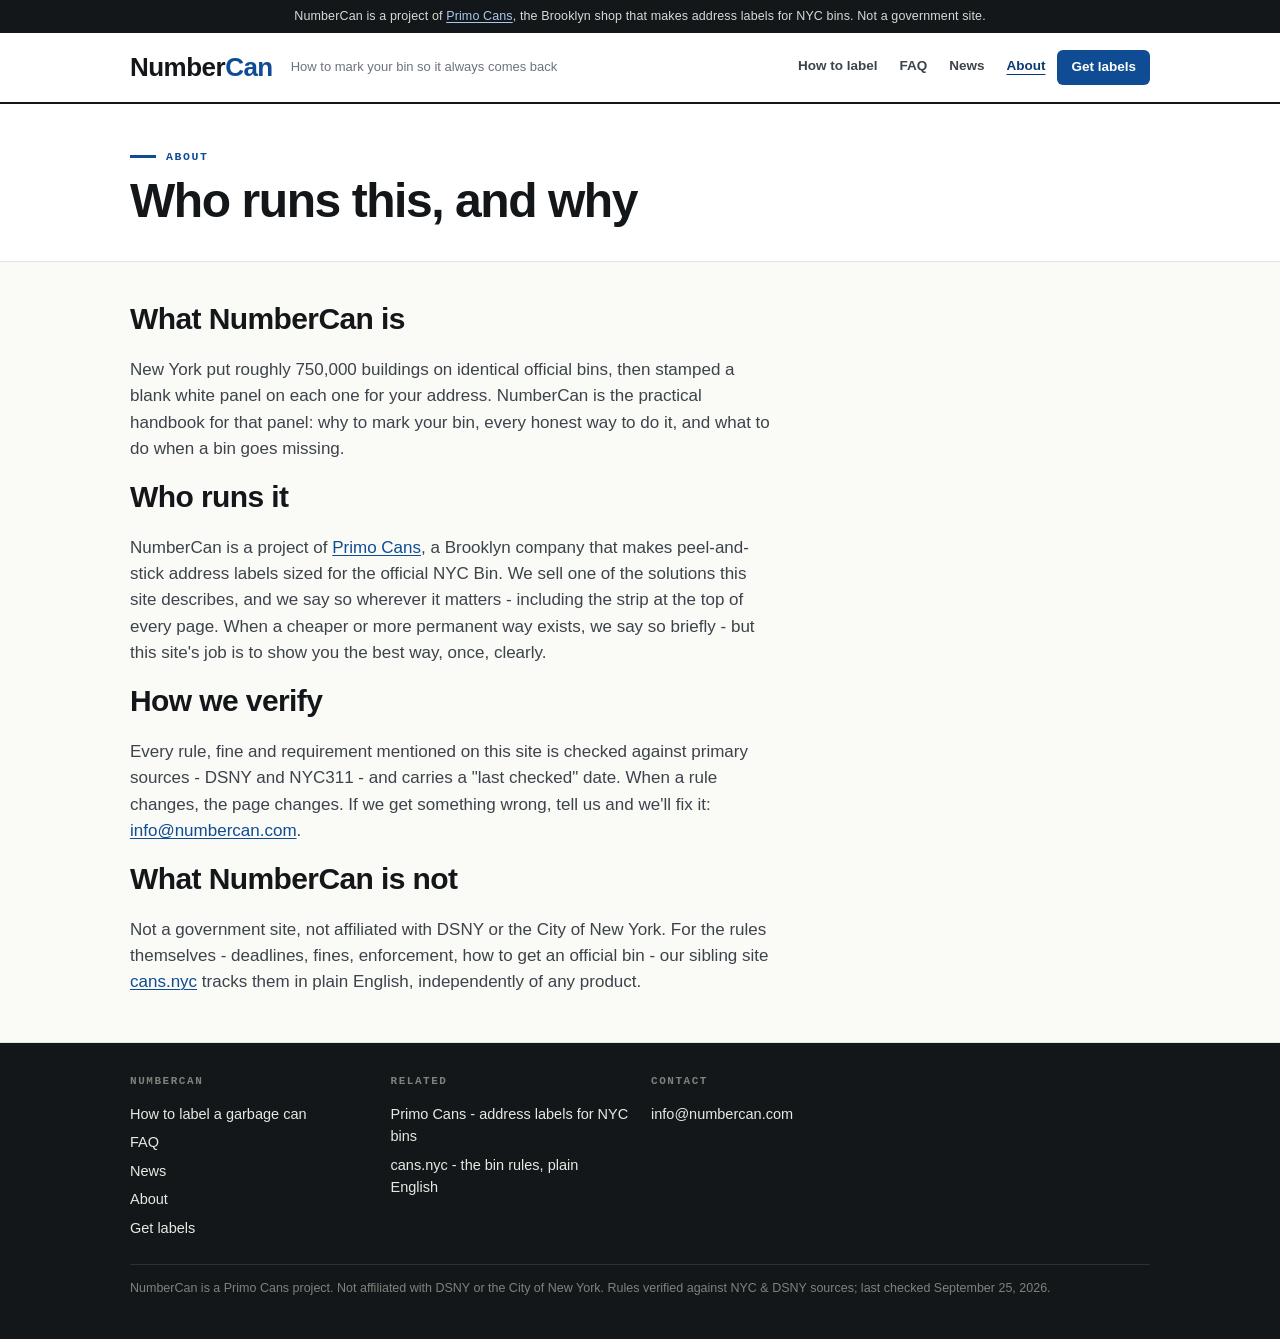
==== about/index.html @ 7d8709b4 "Create index.html" ====
<!DOCTYPE html>
<html lang="en">
<head>
<meta charset="utf-8">
<meta name="viewport" content="width=device-width,initial-scale=1">
<title>About NumberCan | Who Runs This Site and Why</title>
<meta name="description" content="NumberCan is a Primo Cans project: the practical handbook for marking and numbering garbage bins in NYC. Who runs it, why it exists, and how we verify what we publish.">
<link rel="canonical" href="https://numbercan.com/about/">
<meta property="og:type" content="website">
<meta property="og:title" content="About NumberCan">
<meta property="og:description" content="Who runs this site and why.">
<meta property="og:url" content="https://numbercan.com/about/">
<link rel="stylesheet" href="/assets/style.css">
<script type="application/ld+json">
{"@context":"https://schema.org","@type":"AboutPage","name":"About NumberCan","url":"https://numbercan.com/about/",
 "mainEntity":{"@type":"Organization","name":"NumberCan","url":"https://numbercan.com/","parentOrganization":{"@type":"Organization","name":"Primo Cans","url":"https://primocans.com/"}}}
</script>
</head>
<body>
<div class="disclosure">NumberCan is a project of <a href="https://primocans.com/">Primo Cans</a>, the Brooklyn shop that makes address labels for NYC bins. Not a government site.</div>
<header class="sitehead">
  <div class="wrap">
    <a class="brand" href="/">Number<span class="dot">Can</span></a>
    <span class="siteline">How to mark your bin so it always comes back</span>
    <nav class="mainnav">
      <a href="/how-to-label-a-garbage-can/">How to label</a>
      <a href="/faq/">FAQ</a>
      <a href="/news/">News</a>
      <a class="on" href="/about/">About</a>
      <a class="cta" href="/get-labels/">Get labels</a>
    </nav>
  </div>
</header>

<section class="hero">
  <div class="wrap">
    <p class="eyebrow">About</p>
    <h1>Who runs this, and why</h1>
  </div>
</section>

<section class="section">
  <div class="wrap">
    <h2>What NumberCan is</h2>
    <p>New York put roughly 750,000 buildings on identical official bins, then stamped a blank white panel on each one for your address. NumberCan is the practical handbook for that panel: why to mark your bin, every honest way to do it, and what to do when a bin goes missing.</p>

    <h2>Who runs it</h2>
    <p>NumberCan is a project of <a href="https://primocans.com/">Primo Cans</a>, a Brooklyn company that makes peel-and-stick address labels sized for the official NYC Bin. We sell one of the solutions this site describes, and we say so wherever it matters - including the strip at the top of every page. When a cheaper or more permanent way exists, we say so briefly - but this site's job is to show you the best way, once, clearly.</p>

    <h2>How we verify</h2>
    <p>Every rule, fine and requirement mentioned on this site is checked against primary sources - DSNY and NYC311 - and carries a "last checked" date. When a rule changes, the page changes. If we get something wrong, tell us and we'll fix it: <a href="mailto:info@numbercan.com">info@numbercan.com</a>.</p>

    <h2>What NumberCan is not</h2>
    <p>Not a government site, not affiliated with DSNY or the City of New York. For the rules themselves - deadlines, fines, enforcement, how to get an official bin - our sibling site <a href="https://cans.nyc/">cans.nyc</a> tracks them in plain English, independently of any product.</p>
  </div>
</section>

<footer class="sitefoot">
  <div class="wrap">
    <div>
      <h4>NumberCan</h4>
      <a href="/how-to-label-a-garbage-can/">How to label a garbage can</a>
      <a href="/faq/">FAQ</a>
      <a href="/news/">News</a>
      <a href="/about/">About</a>
      <a href="/get-labels/">Get labels</a>
    </div>
    <div>
      <h4>Related</h4>
      <a href="https://primocans.com/">Primo Cans - address labels for NYC bins</a>
      <a href="https://cans.nyc/">cans.nyc - the bin rules, plain English</a>
    </div>
    <div>
      <h4>Contact</h4>
      <a href="mailto:info@numbercan.com">info@numbercan.com</a>
    </div>
    <p class="fineline">NumberCan is a Primo Cans project. Not affiliated with DSNY or the City of New York. Rules verified against NYC &amp; DSNY sources; last checked September 25, 2026.</p>
  </div>
</footer>
</body>
</html>
---- assets/style.css ----
/* NumberCan - sibling of cans.nyc: same wayfinding clarity, blue signage accent. */
:root{
  --ink:#14171a; --ink-soft:#3c434a; --ink-faint:#6b7280;
  --paper:#fafaf7; --card:#ffffff; --line:#e2e4e0;
  --blue:#0f4c94; --blue-deep:#0a3a75; --blue-wash:#eef3fa;
  --amber:#b45309; --amber-wash:#fdf6ec;
  --mono:ui-monospace,'SF Mono','Cascadia Mono',Menlo,Consolas,monospace;
  --sans:-apple-system,BlinkMacSystemFont,'Helvetica Neue',Helvetica,Arial,sans-serif;
}
*{box-sizing:border-box;margin:0;padding:0}
html{-webkit-text-size-adjust:100%}
body{font-family:var(--sans);background:var(--paper);color:var(--ink);font-size:17px;line-height:1.55;-webkit-font-smoothing:antialiased}
a{color:var(--blue);text-decoration-thickness:1px;text-underline-offset:2px}
a:hover{color:var(--blue-deep)}
.wrap{max-width:1060px;margin:0 auto;padding:0 20px}

.disclosure{background:var(--ink);color:#d7dad4;font-size:12.5px;padding:7px 20px;text-align:center;letter-spacing:.01em}
.disclosure a{color:#a8c8f0}

.sitehead{border-bottom:2px solid var(--ink);background:var(--card)}
.sitehead .wrap{display:flex;align-items:center;gap:18px;padding-top:14px;padding-bottom:14px;flex-wrap:wrap}
.brand{font-size:26px;font-weight:800;letter-spacing:-.02em;color:var(--ink);text-decoration:none}
.brand .dot{color:var(--blue)}
.siteline{font-size:13px;color:var(--ink-faint);flex:1;min-width:150px}
.mainnav{display:flex;gap:2px;flex-wrap:wrap}
.mainnav a{font-size:13.5px;font-weight:600;color:var(--ink-soft);text-decoration:none;padding:6px 10px;border-radius:4px}
.mainnav a:hover{background:var(--blue-wash);color:var(--blue-deep)}
.mainnav a.on{color:var(--blue-deep);text-decoration:underline;text-underline-offset:4px}
.mainnav a.cta{background:var(--blue);color:#fff;border-radius:6px;padding:7px 14px}
.mainnav a.cta:hover{background:var(--blue-deep)}

.eyebrow{font-family:var(--mono);font-size:11.5px;font-weight:600;letter-spacing:.14em;text-transform:uppercase;color:var(--blue);display:flex;align-items:center;gap:10px;margin:0 0 10px}
.eyebrow::before{content:"";width:26px;height:3px;background:var(--blue)}

.hero{padding:44px 0 34px;border-bottom:1px solid var(--line);background:var(--card)}
.hero h1{font-size:clamp(30px,5.4vw,48px);line-height:1.08;letter-spacing:-.03em;font-weight:800;max-width:20ch}
.hero .lede{font-size:clamp(17px,2.4vw,20px);color:var(--ink-soft);max-width:60ch;margin-top:14px}
.verifyline{margin-top:18px;font-size:13px;color:var(--ink-faint)}

.section{padding:34px 0;border-bottom:1px solid var(--line)}
.section h2{font-size:clamp(22px,3.4vw,30px);letter-spacing:-.02em;font-weight:800;margin-bottom:14px;max-width:26ch}
.section h3{font-size:19px;font-weight:750;margin:22px 0 8px}
.section p{max-width:68ch;margin-bottom:12px;color:var(--ink-soft)}
.section p strong, .section li strong{color:var(--ink)}
.section ul{padding-left:22px;color:var(--ink-soft);max-width:66ch}
.section li{margin-bottom:8px}

.cards{display:grid;grid-template-columns:repeat(auto-fit,minmax(250px,1fr));gap:14px;margin-top:18px}
.cardbox{background:var(--card);border:1px solid var(--line);border-top:3px solid var(--blue);border-radius:8px;padding:18px}
.cardbox h3{margin:0 0 6px;font-size:17px;font-weight:750}
.cardbox p{font-size:15px;color:var(--ink-soft);margin:0}

.tablewrap{overflow-x:auto;margin:16px 0}
table{width:100%;border-collapse:collapse;background:var(--card);font-size:15px}
th{font-family:var(--mono);font-size:11.5px;letter-spacing:.08em;text-transform:uppercase;text-align:left;color:var(--ink-faint);padding:10px 12px;border-bottom:2px solid var(--ink)}
td{padding:11px 12px;border-bottom:1px solid var(--line);color:var(--ink-soft);vertical-align:top}
td:first-child{color:var(--ink);font-weight:650}
tr.pick td{background:var(--blue-wash)}

.note{background:var(--blue-wash);border-left:4px solid var(--blue);border-radius:0 8px 8px 0;padding:14px 18px;margin:16px 0;max-width:68ch}
.note.warn{background:var(--amber-wash);border-left-color:var(--amber)}
.note p{font-size:15px;margin:0}

.steps{counter-reset:step;list-style:none;padding:0;max-width:66ch}
.steps li{counter-increment:step;position:relative;padding:0 0 16px 52px;color:var(--ink-soft)}
.steps li::before{content:counter(step);position:absolute;left:0;top:2px;width:34px;height:34px;background:var(--ink);color:#fff;border-radius:50%;display:flex;align-items:center;justify-content:center;font-weight:800;font-size:16px}
.steps li strong{color:var(--ink)}

.qa{background:var(--card);border:1px solid var(--line);border-radius:8px;padding:18px 20px;margin-bottom:12px;max-width:72ch}
.qa h2{font-size:18px;font-weight:750;margin:0 0 8px;letter-spacing:-.01em}
.qa p{font-size:15.5px;margin:0 0 8px}
.qa p:last-child{margin-bottom:0}

.btn{display:inline-block;background:var(--blue);color:#fff;text-decoration:none;font-weight:700;font-size:16px;padding:13px 26px;border-radius:8px;margin:8px 0}
.btn:hover{background:var(--blue-deep);color:#fff}
.btn.dark{background:var(--ink)}
.btn.dark:hover{background:#000}

.srcs{font-size:14px;color:var(--ink-faint);max-width:68ch;margin-top:22px;border-top:1px solid var(--line);padding-top:14px}

.sitefoot{background:var(--ink);color:#b9beb9;padding:30px 0 40px;margin-top:0}
.sitefoot .wrap{display:grid;grid-template-columns:repeat(auto-fit,minmax(220px,1fr));gap:22px}
.sitefoot h4{font-family:var(--mono);font-size:11px;letter-spacing:.14em;text-transform:uppercase;color:#7c837c;margin-bottom:10px}
.sitefoot a{color:#e6e9e2;text-decoration:none;display:block;font-size:14.5px;padding:3px 0}
.sitefoot a:hover{color:#a8c8f0}
.sitefoot .fineline{grid-column:1/-1;border-top:1px solid #2c3033;padding-top:14px;font-size:12.5px;color:#7c837c}

@media (max-width:640px){
  table{font-size:13.5px}
  th,td{padding:8px 7px}
  .hero h1{font-size:30px}
}
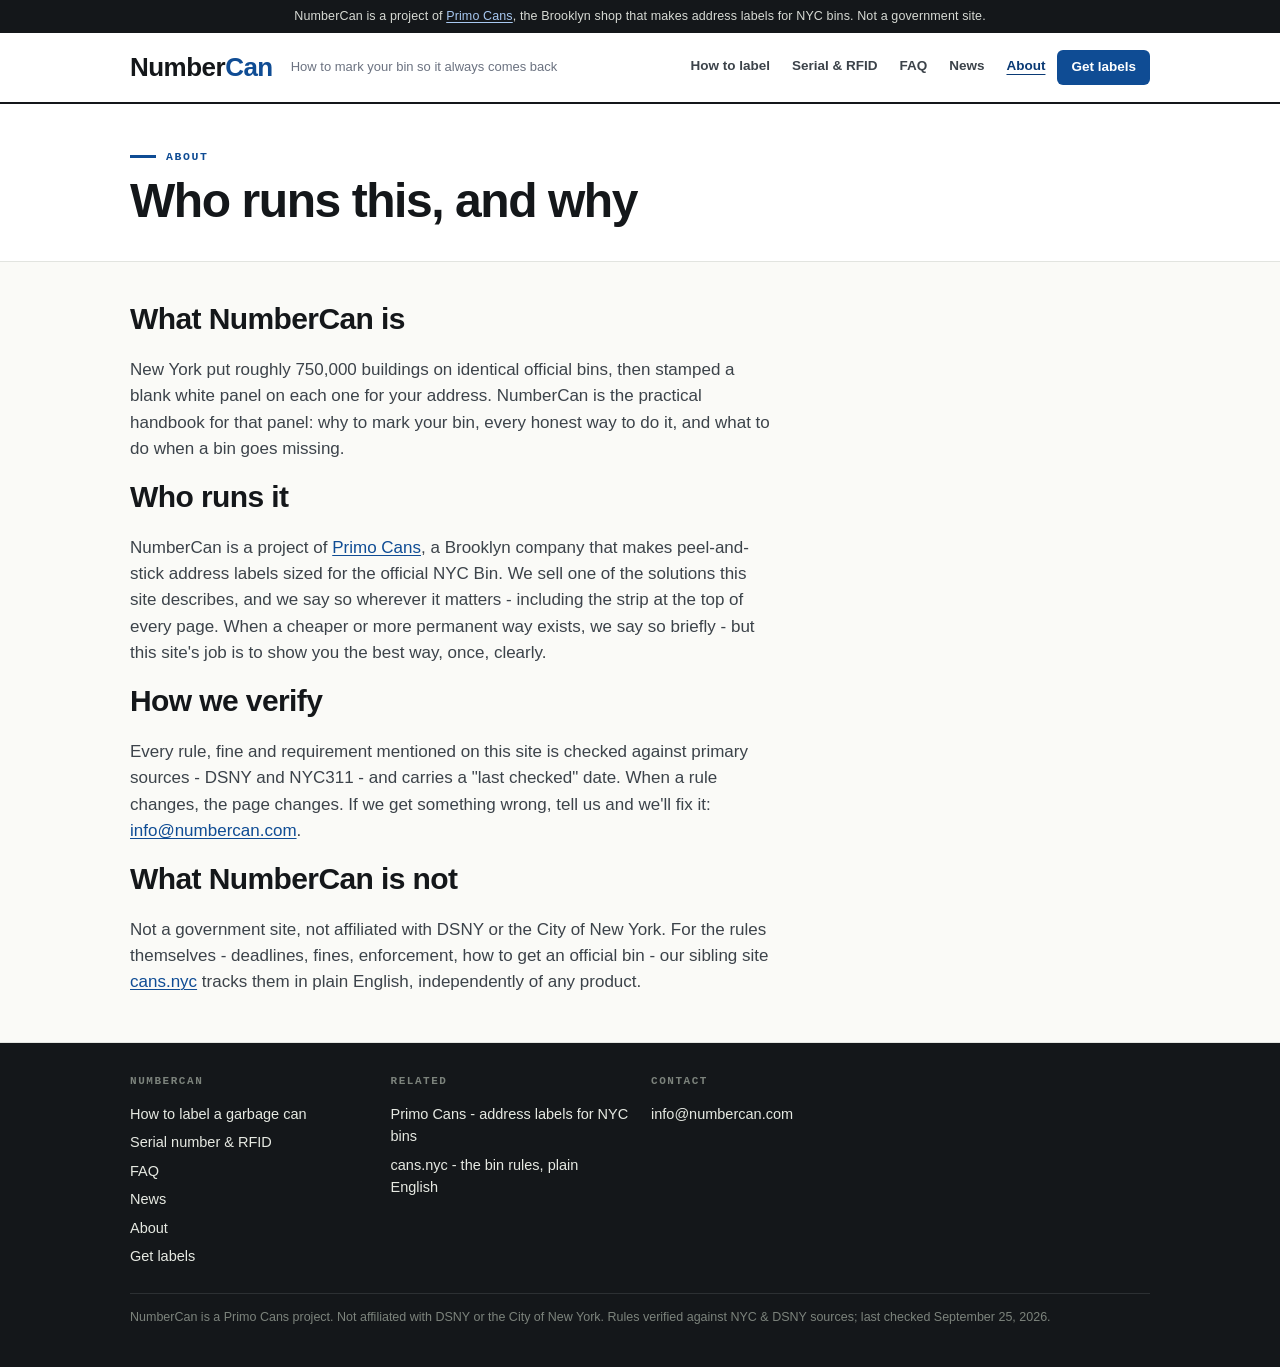
==== commit 6a939730: "Update index.html" ====
--- a/about/index.html
+++ b/about/index.html
@@ -24,6 +24,7 @@
     <span class="siteline">How to mark your bin so it always comes back</span>
     <nav class="mainnav">
       <a href="/how-to-label-a-garbage-can/">How to label</a>
+      <a href="/nyc-bin-serial-rfid/">Serial &amp; RFID</a>
       <a href="/faq/">FAQ</a>
       <a href="/news/">News</a>
       <a class="on" href="/about/">About</a>
@@ -60,6 +61,7 @@
     <div>
       <h4>NumberCan</h4>
       <a href="/how-to-label-a-garbage-can/">How to label a garbage can</a>
+      <a href="/nyc-bin-serial-rfid/">Serial number &amp; RFID</a>
       <a href="/faq/">FAQ</a>
       <a href="/news/">News</a>
       <a href="/about/">About</a>
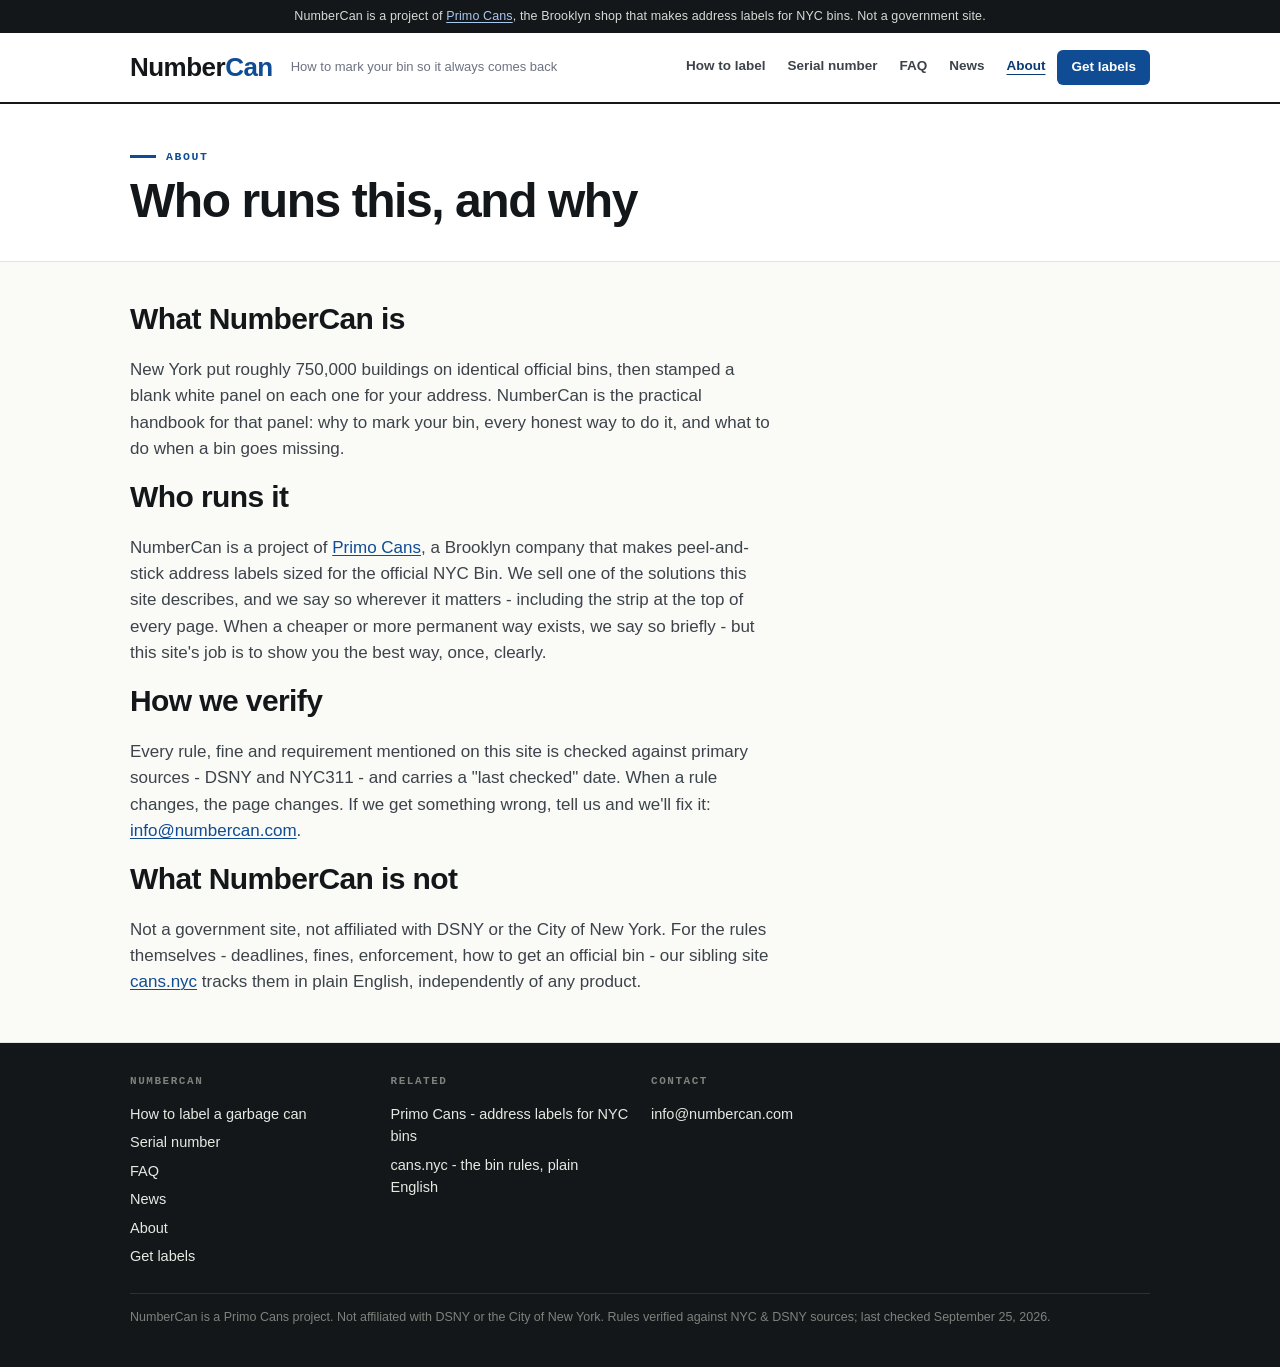
==== commit ffcc74a9: "Remove disputed RFID claims; preserve serial and address guidance" ====
--- a/about/index.html
+++ b/about/index.html
@@ -24,7 +24,7 @@
     <span class="siteline">How to mark your bin so it always comes back</span>
     <nav class="mainnav">
       <a href="/how-to-label-a-garbage-can/">How to label</a>
-      <a href="/nyc-bin-serial-rfid/">Serial &amp; RFID</a>
+      <a href="/nyc-bin-serial-rfid/">Serial number</a>
       <a href="/faq/">FAQ</a>
       <a href="/news/">News</a>
       <a class="on" href="/about/">About</a>
@@ -61,7 +61,7 @@
     <div>
       <h4>NumberCan</h4>
       <a href="/how-to-label-a-garbage-can/">How to label a garbage can</a>
-      <a href="/nyc-bin-serial-rfid/">Serial number &amp; RFID</a>
+      <a href="/nyc-bin-serial-rfid/">Serial number</a>
       <a href="/faq/">FAQ</a>
       <a href="/news/">News</a>
       <a href="/about/">About</a>
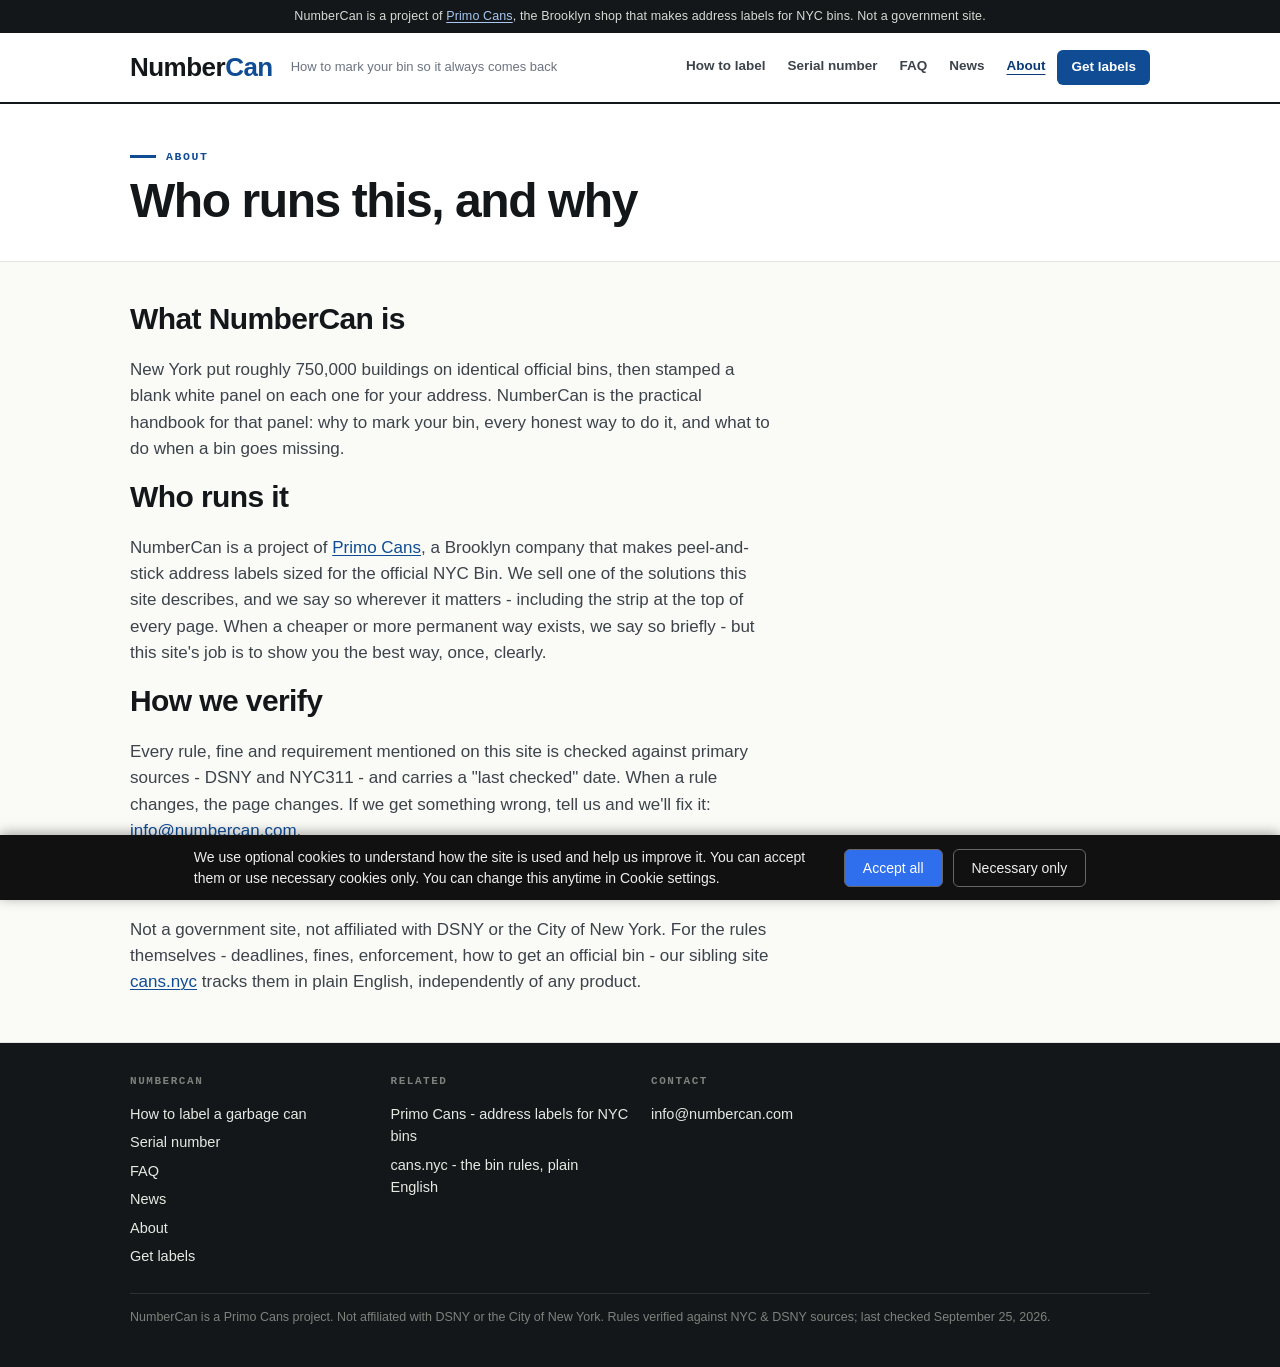
==== commit 1971be50: "Add approved cookie consent loader (basic mode, GA off until accept)" ====
--- a/about/index.html
+++ b/about/index.html
@@ -17,7 +17,7 @@
 </script>
 </head>
 <body>
-<div class="disclosure">NumberCan is a project of <a href="https://primocans.com/">Primo Cans</a>, the Brooklyn shop that makes address labels for NYC bins. Not a government site.</div>
+<div class="disclosure">NumberCan is a project of <a href="https://primocans.com/?utm_source=numbercan.com&utm_medium=feeder-site">Primo Cans</a>, the Brooklyn shop that makes address labels for NYC bins. Not a government site.</div>
 <header class="sitehead">
   <div class="wrap">
     <a class="brand" href="/">Number<span class="dot">Can</span></a>
@@ -46,7 +46,7 @@
     <p>New York put roughly 750,000 buildings on identical official bins, then stamped a blank white panel on each one for your address. NumberCan is the practical handbook for that panel: why to mark your bin, every honest way to do it, and what to do when a bin goes missing.</p>
 
     <h2>Who runs it</h2>
-    <p>NumberCan is a project of <a href="https://primocans.com/">Primo Cans</a>, a Brooklyn company that makes peel-and-stick address labels sized for the official NYC Bin. We sell one of the solutions this site describes, and we say so wherever it matters - including the strip at the top of every page. When a cheaper or more permanent way exists, we say so briefly - but this site's job is to show you the best way, once, clearly.</p>
+    <p>NumberCan is a project of <a href="https://primocans.com/?utm_source=numbercan.com&utm_medium=feeder-site">Primo Cans</a>, a Brooklyn company that makes peel-and-stick address labels sized for the official NYC Bin. We sell one of the solutions this site describes, and we say so wherever it matters - including the strip at the top of every page. When a cheaper or more permanent way exists, we say so briefly - but this site's job is to show you the best way, once, clearly.</p>
 
     <h2>How we verify</h2>
     <p>Every rule, fine and requirement mentioned on this site is checked against primary sources - DSNY and NYC311 - and carries a "last checked" date. When a rule changes, the page changes. If we get something wrong, tell us and we'll fix it: <a href="mailto:info@numbercan.com">info@numbercan.com</a>.</p>
@@ -69,7 +69,7 @@
     </div>
     <div>
       <h4>Related</h4>
-      <a href="https://primocans.com/">Primo Cans - address labels for NYC bins</a>
+      <a href="https://primocans.com/?utm_source=numbercan.com&utm_medium=feeder-site">Primo Cans - address labels for NYC bins</a>
       <a href="https://cans.nyc/">cans.nyc - the bin rules, plain English</a>
     </div>
     <div>
@@ -79,5 +79,11 @@
     <p class="fineline">NumberCan is a Primo Cans project. Not affiliated with DSNY or the City of New York. Rules verified against NYC &amp; DSNY sources; last checked September 25, 2026.</p>
   </div>
 </footer>
+<!-- Cloudflare Web Analytics -->
+<script defer src='https://static.cloudflareinsights.com/beacon.min.js' data-cf-beacon='{"token": "91854858fbcd4bb7b45966d86be08aac"}'></script>
+<!-- End Cloudflare Web Analytics -->
+
+<script>window.__GA_MEASUREMENT_ID__="G-6J1LS92J00";</script>
+<script src="/consent.js" defer></script>
 </body>
 </html>
